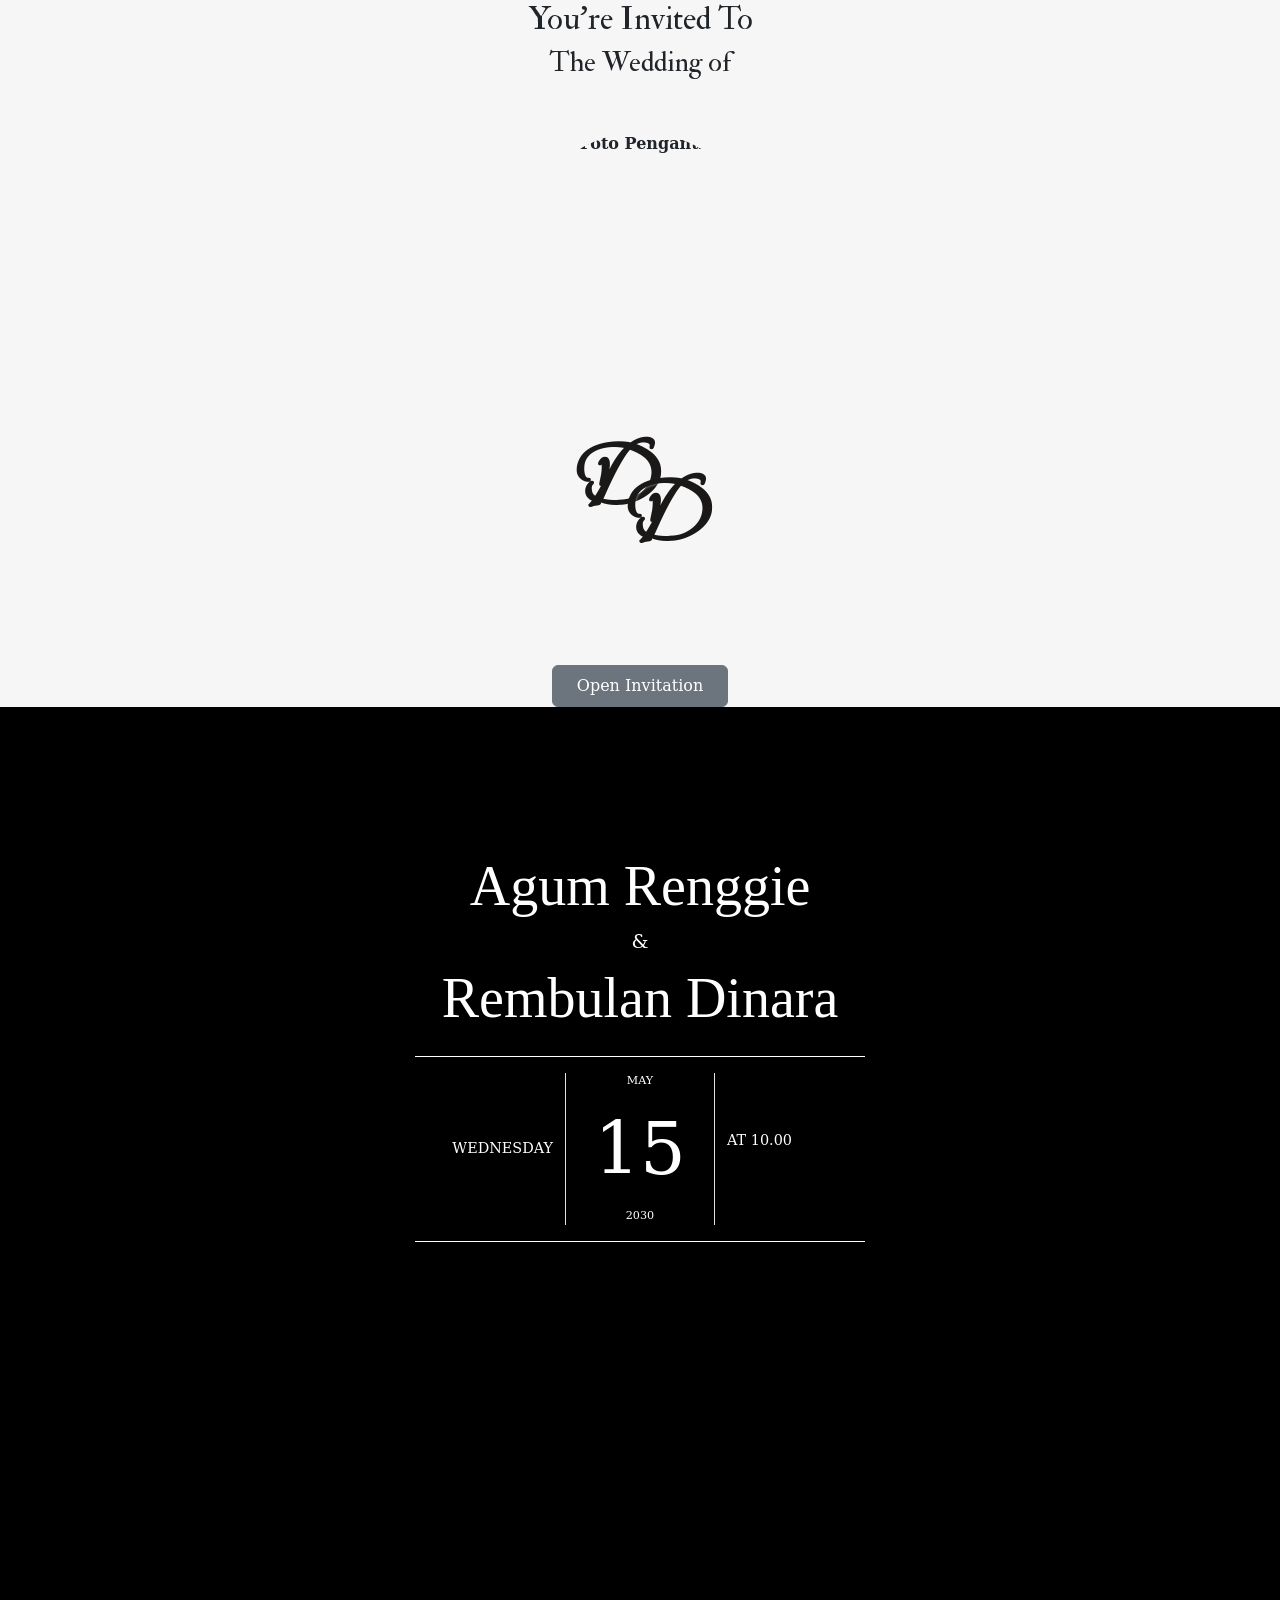
==== febri_nikah/index.html @ e2ac8981 "Add files via upload" ====
<!doctype html>
    <html lang="id">
    <head>
        <meta charset="UTF-8" />
        <meta name="viewport" content="width=device-width, initial-scale=1.0" />
        <title>Undangan Pernikahan</title>
        <link
        href="https://cdn.jsdelivr.net/npm/bootstrap@5.3.8/dist/css/bootstrap.min.css"
        rel="stylesheet"
        integrity="sha384-sRIl4kxILFvY47J16cr9ZwB07vP4J8+LH7qKQnuqkuIAvNWLzeN8tE5YBujZqJLB"
        crossorigin="anonymous"
        />
        <link rel="stylesheet" href="asset/style.css" />
        <link rel="preconnect" href="https://fonts.googleapis.com" />
        <link rel="preconnect" href="https://fonts.gstatic.com" crossorigin />
        <link
        href="https://fonts.googleapis.com/css2?family=My+Soul&display=swap"
        rel="stylesheet"
        />
        <link href="https://fonts.googleapis.com/css2?family=IM+Fell+Double+Pica&display=swap" rel="stylesheet">
        <style>
            body, html {
                margin: 0;
                padding: 0;
                overflow-x: hidden;
            }
            .rowen {
                position: relative;
                width: 100%;
                min-height: 100vh; 
                display: flex;
                flex-direction: column;
                justify-content: center;
                align-items: center;
                z-index: 1;
            }
            .rowen::before {
                content: '';
                position: absolute;
                top: 0;
                left: 0;
                right: 0;
                bottom: 0;
                overflow: hidden;
                background-image: url('asset/image/pemandangan.jpg'); 
                background-size: cover;
                background-position: center;
                filter: blur(8px);
                transform: scale(1.1); 
                z-index: -1;
    }
    .rowen::after {
        content: '';
        position: absolute;
        top: 0;
        left: 0;
        right: 0;
        bottom: 0;
        background: rgba(255, 255, 255, 0.2); 
        z-index: -1;
    }
    .font-pica {
        font-family: 'IM Fell Double Pica', serif;
        /* font-style: italic;  */
    font-weight: 200;
    }
    .foto-oval {
        width: 325px;
        height: 465px;
        margin: 20px auto;
        /* border: 2px solid #000; */
        border-radius: 50%;
        overflow: hidden;
        position: relative; 
    }

    .foto-oval img {
        width: 100%;
        height: 100%;
        object-fit: cover;
        z-index: 1;
    }

    .inisial-overlay {
        position: absolute;
        z-index: 2;
        font-family: 'My Soul', cursive;
        font-size: 5rem;
        color: #1b1818;
        margin: 0;
        line-height: 1; 
        text-shadow: 1px 1px 2px rgba(255, 255, 255, 0.3);
    }
    .inisial-1 {
        bottom: 80px;  
        left: 30%;   
        transform: rotate(-8px); 
    }


    .inisial-2 {
        bottom: 44px;  
        right: 30%;    
        transform: rotate(8px); 
    }
    /* .out {
        outline: solid 1px red;
    }
    .row {
        outline: red solid;
    } */
        table {
        border-collapse: collapse; 
        /* width: 700px;              
        height: 200px;            */
        text-align: center;
        margin: 20px auto; 
        

    }
    /* table, th, td {
        border: 1px solid black;  
    } */

    td {
        width: 33.33%;            
        height: 33.33%;           
        padding: 1px;
        background-color: #f2f2f2; 
        font-size: 2rem;
    }
    .Big {
        /* width: 33.33%;            
        height: 33.33%;  */
        padding: 1px;
        background-color: #f2f2f2; 
        font-size: 100px;
    }
    .kanan {
        text-align: right;
    }
    .kiri {
        text-align: left;
    }
    .invitation-card {
        outline: red;
    }

#konten {
    /* display: n; */
    min-height: 100vh;
    padding: 50px 0;
    background-color: #000000;
}


.guest-name {
    font-family: 'My Soul', cursive;
    margin-bottom: 0.5rem;
}

.top-section h1 {
    font-family: 'IM Fell Double Pica', serif;
    font-size: 1.5rem;
    color: #555;
    margin: 10px 0;
}


.tanggal {
    font-family: 'IM Fell Double Pica', serif;
    font-size: 1.2rem;
    text-transform: uppercase;
    letter-spacing: 2px;
}
.out {
    outline: red;
}
    </style>
    </head>
<body>
    <div class="container-fluid p-0">
    <div class="row rowen m-0">
        
        <div class="col-12 mt-6 text-center">
        <h1 class="fs-2 font-pica">You're Invited To</h1>
        <h1 class="fs-3 font-pica">The Wedding of</h1>
        </div>

        <div class="col-12 text-center mt-4">
        <div class="foto-oval fw-bold">
            <img src="asset/image/guah.jpg" alt="Foto Pengantin">
            <span class="inisial-overlay inisial-1">D</span>
            <span class="inisial-overlay inisial-2">D</span>
        </div>
        </div>

        <div class="col-12 text-center mt-5">
    <a type="button" id="btn-open" class="btn btn-secondary px-4 py-2">Open Invitation</a>
</div>

<main id="konten">
    <div class="container mt-5 py-5">
  <div class="row justify-content-center">
    <div class="col-md-6 text-center text-white" >
      
      <div class="mb-4">
        <h2 style="font-family: 'Pinyon Script', cursive; font-size: 3.5rem;">
          Agum Renggie
        </h2>
        <span class="d-block my-2" style="font-size: 1.2rem;">&</span>
        <h2 style="font-family: 'Pinyon Script', cursive; font-size: 3.5rem;">
          Rembulan Dinara
        </h2>
      </div>

      <div class="row align-items-center gap-0 border-top border-bottom border-white py-3" style="max-width: 450px; margin: 0 auto;">
        
        <div class="col-4  column-gap-0">
          <p class="mb-0 text-uppercase" style="text-align: right; font-size: 0.9rem;">Wednesday</p>
        </div>

        <div class="col-4 px-2 border-end border-start">
          <div class="text-uppercase small" style="text-align: center; font-size: 0.7rem;">May</div>
          <div class="fw-normal" style="font-size: 4.5rem; margin: 5px 0; text-align: center;">15</div>
          <div class="small" style="text-align: center; font-size: 0.7rem;">2030</div>
        </div>

        <div class="col-4 e">
          <p class="mt-0 text-uppercase" style="text-align: left; font-size: 0.9rem;">At 10.00</p>
        </div>

      </div>

    </div>
  </div>
</div>
</main>

    </div>    
    <script src="https://cdn.jsdelivr.net/npm/bootstrap@5.3.8/dist/js/bootstrap.bundle.min.js"
        integrity="sha384-FKyoEForCGlyvwx9Hj09JcYn3nv7wiPVlz7YYwJrWVcXK/BmnVDxM+D2scQbITxI"
        crossorigin="anonymous"></script>
    <script>

    // document.addEventListener('DOMContentLoaded', function() {
    //     const btnOpen = document.getElementById('btn-open');
    //     const konten = document.getElementById('konten');

    //     konten.style.display = 'none';

    //     btnOpen.addEventListener('click', function() {
    //         konten.style.display = 'block';

    //         konten.scrollIntoView({ 
    //             behavior: 'smooth' 
    //         });

    //         console.log("Undangan Dibuka");
    //     });
    // });
</script>
    </body>
    </html>
---- febri_nikah/asset/style.css ----
* {
    margin: 0;
    padding: 0;
    box-sizing: border-box;
    font-family: 'Serif', 'Palatino', 'Georgia', serif; /* Gunakan font serif agar terlihat elegan */
}
@font-face {
    font-family: "my soul";
    src: url(/asset/MySoul.ttf);
}

body {
    background-color: #f4f4f4;
    margin: 0;
    padding: 0;
    width: 100%;
    /* Jangan pakai display: flex di sini agar alur halaman natural (menumpuk ke bawah) */
    display: block; 
    overflow-x: hidden;
}

.invitation-card {
    position: relative;
    width: 100%;       /* Full screen di HP */
    height: 100vh;     /* Tinggi penuh layar HP */
    background-image: url('asset/image/woman.jpg');
    background-size: cover;
    background-position: center;
    overflow: hidden;
}

/* --- KODE UNTUK DESKTOP (Layar > 768px) --- */
@media screen and (min-width: 768px) {

    .invitation-card {
        width: 800px;        
        height: 800px;      
        border-radius: 20px;  
        box-shadow: 0 10px 30px rgba(72, 69, 69, 0.5);
        margin: 20px;
    }

    .content {
        padding: 80px 30px;  
    }
}

.content {
    position: relative;
    z-index: 2;
    width: 100%;
    height: 100%; 
    padding: 70px 30px; 
    display: flex;
    flex-direction: column;
    justify-content: space-between; 
    align-items: center;
    text-align: center;
    color: rgb(57, 52, 52);
}

.oval-frame {
    color: #1b1818; 
    margin: 0;
    line-height: 1;
    font-weight: bold; 
    text-transform: none; 
    width: 280px;           
    height: 460px;          
    border: 2px solid rgb(0, 0, 0); 
    border-radius: 50%;   
    display: flex;
    justify-content: center;
    align-items: center;
    background: rgba(255, 255, 255, 0.1); 
    backdrop-filter: blur(5px);           
    margin: 20px auto;      
}

.oval-frame h1 {
    font-weight: 800;
    font-size: 6rem;
    font-family: "my soul";
}

/* Tipografi */
.dear { 
    font-size: 1.8rem; 
    text-shadow: 1px 1px 4px rgba(41, 39, 39, 0.5); 
}

.guest-name { 
    font-size: 1.1rem; 
    margin-top: 12px;
    font-family: "my soul";
}

.initial-logo h1 {
    font-size: 6.5rem;
    font-family: 'Cursive', serif;
    opacity: 0.9;
}

.parent-text {
    font-size: 0.9rem;
    margin-bottom: 15px;
}

.btn-open {
    padding: 15px 40px;
    border-radius: 30px;
    border: 1px solid #1b1818;
    background: rgba(236, 235, 235, 0.8); 
    color: rgb(1, 0, 0);
    font-size: 1rem;
    cursor: pointer;
    transition: 0.3s;
    margin-bottom: 12px;
}
.btn-open:hover {
    transform: scale(1.1); 
    background: rgb(188, 178, 178);
    color: #1b1818;
}

.btn-open:active {
  
    transform: scale(0.3); 
}

.layar-undangan::after {
    content: '';
    position: absolute;
    top: 0;
    left: 0;
    width: 100%;
    height: 100%;
    background-color: rgba(0, 0, 0, 0.4); 
    z-index: 1;
}


.kotak-kalender {
    position: relative;
    z-index: 2; 
    background-color: rgba(220, 220, 220, 0.9); 
    width: 200px; 
    height: 300px; 
    border: 10px solid #666; 
    border-radius: 50px; 
    display: flex;
    flex-direction: column;
    justify-content: center;
    align-items: center;
    padding: 20px;
}


.teks-tanggal-atas {
    font-family: 'Vollkorn', serif; 
    font-size: 14px;
    color: #333;
    margin-bottom: 5px; 
}


.tanggal-bertumpuk {
    display: flex;
    flex-direction: column;
    align-items: center;
    gap: 0px; 
    font-family: "my soul";
}

.angka-miring {
    font-family: 'Playfair Display', serif; 
    font-style: italic; 
    font-size: 60px; 
    color: #333;
    line-height: 0.9; 
}

        /* Tambahan sedikit agar overlay menutupi layar penuh tapi tetap bisa di-scroll */
html {
    scroll-behavior: smooth;
    margin: 0;
    padding: 0;
    width: 100%;
    overflow-x: hidden;
}
.overlay {
    width: 100%;
    height: 100vh; /* Tinggi satu layar penuh */
    display: flex;
    flex-direction: column; /* Isi di dalamnya menumpuk ke bawah */
    justify-content: center;
    align-items: center;
    background-color: #ffffff;
 }
        
.invitation-card {
    width: 100%;
    height: 100vh; /* Tinggi satu layar penuh */
    display: flex;
    flex-direction: column; /* Isi di dalamnya menumpuk ke bawah */
    justify-content: center;
    align-items: center;
    background-color: #ffffff;
}
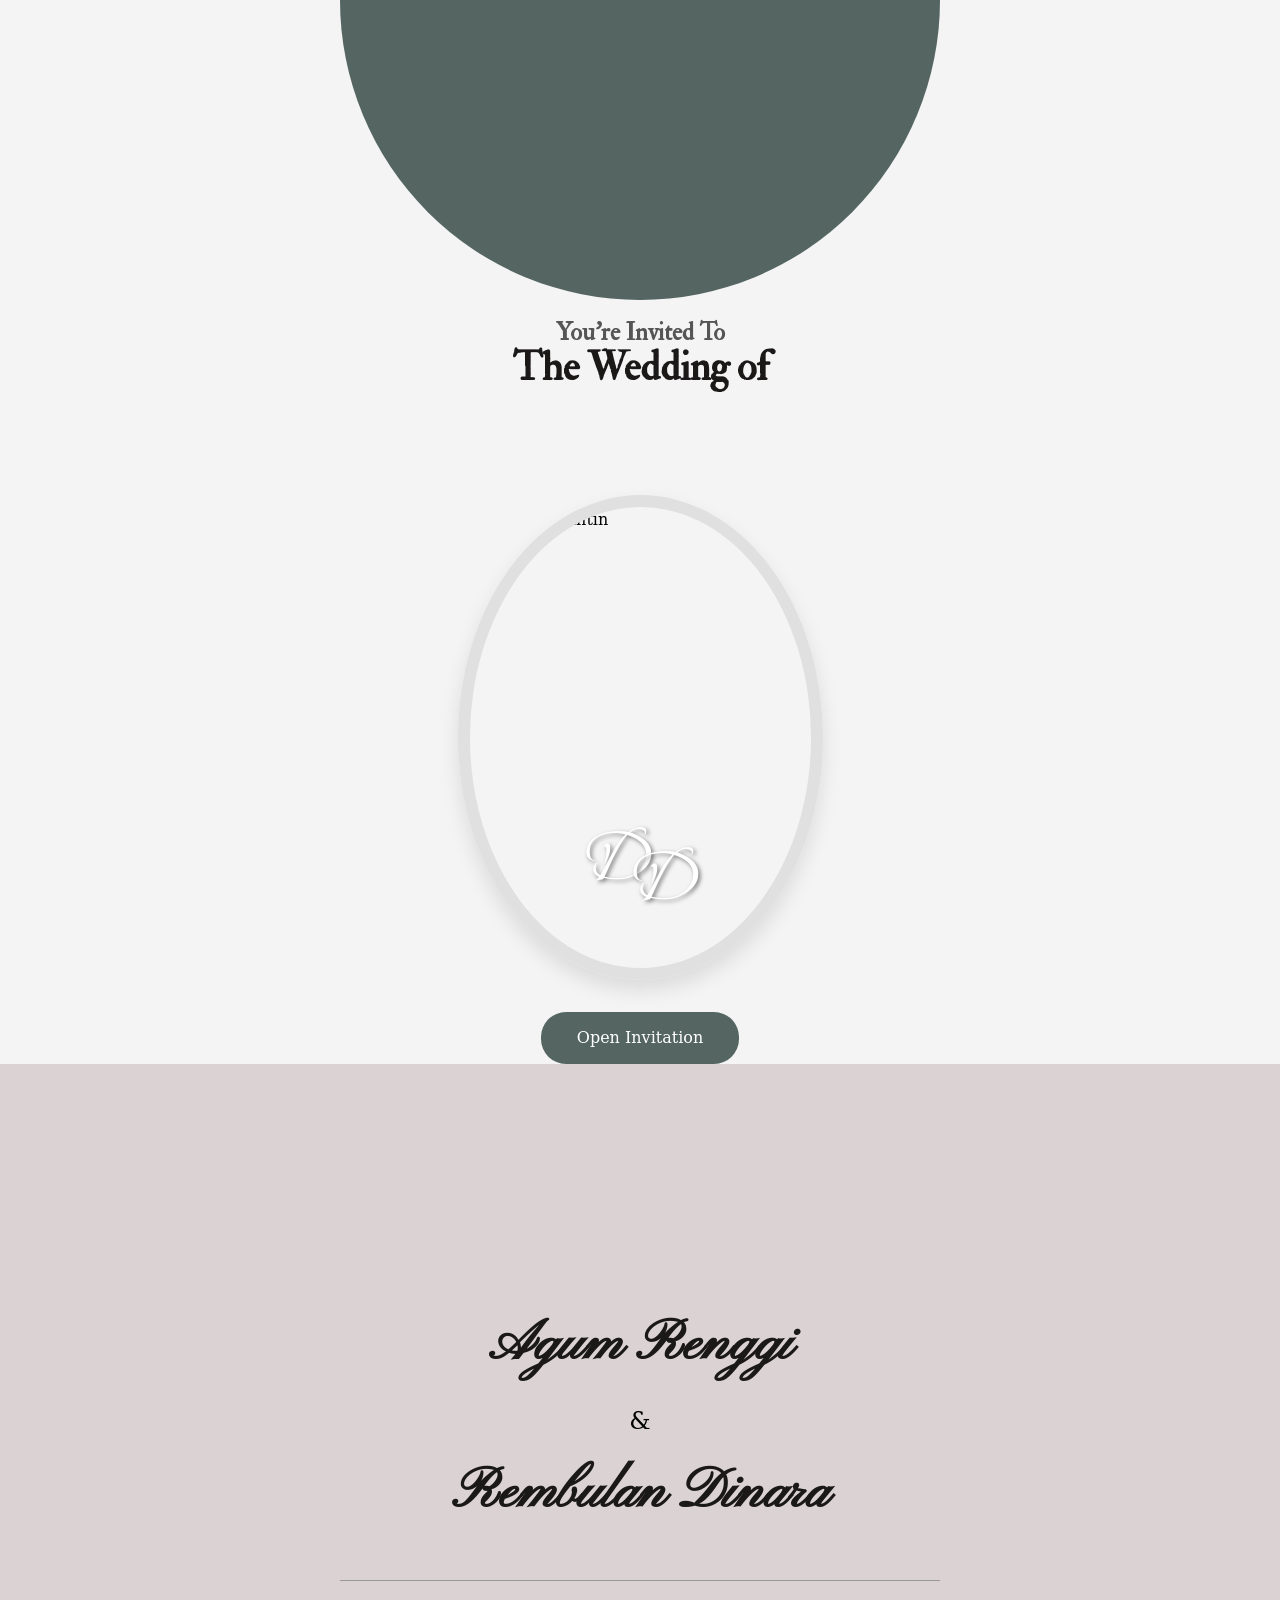
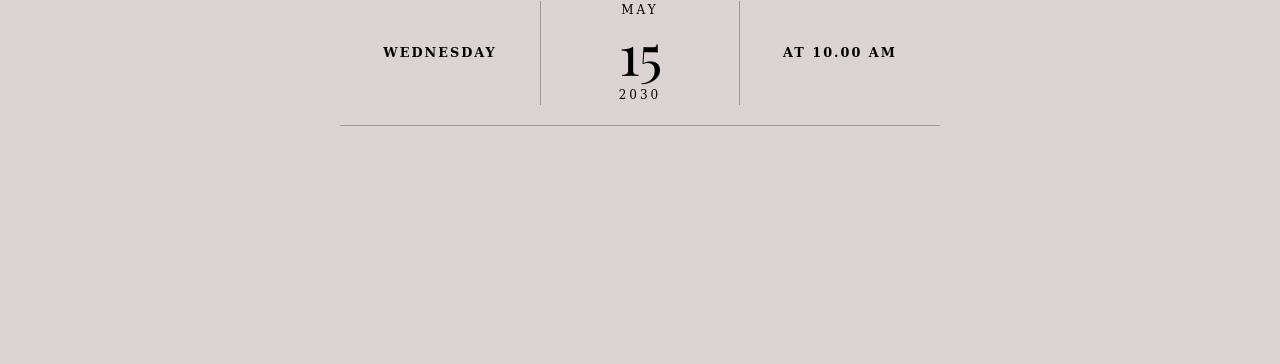
==== commit 7db6d33b: "Update index.html" ====
--- a/febri_nikah/index.html
+++ b/febri_nikah/index.html
@@ -1,264 +1,68 @@
-    <!doctype html>
-    <html lang="id">
-    <head>
-        <meta charset="UTF-8" />
-        <meta name="viewport" content="width=device-width, initial-scale=1.0" />
-        <title>Undangan Pernikahan</title>
-        <link
-        href="https://cdn.jsdelivr.net/npm/bootstrap@5.3.8/dist/css/bootstrap.min.css"
-        rel="stylesheet"
-        integrity="sha384-sRIl4kxILFvY47J16cr9ZwB07vP4J8+LH7qKQnuqkuIAvNWLzeN8tE5YBujZqJLB"
-        crossorigin="anonymous"
-        />
-        <link rel="stylesheet" href="asset/style.css" />
-        <link rel="preconnect" href="https://fonts.googleapis.com" />
-        <link rel="preconnect" href="https://fonts.gstatic.com" crossorigin />
-        <link
-        href="https://fonts.googleapis.com/css2?family=My+Soul&display=swap"
-        rel="stylesheet"
-        />
-        <link href="https://fonts.googleapis.com/css2?family=IM+Fell+Double+Pica&display=swap" rel="stylesheet">
-        <style>
-            body, html {
-                margin: 0;
-                padding: 0;
-                overflow-x: hidden;
-            }
-            .rowen {
-                position: relative;
-                width: 100%;
-                min-height: 100vh; 
-                display: flex;
-                flex-direction: column;
-                justify-content: center;
-                align-items: center;
-                z-index: 1;
-            }
-            .rowen::before {
-                content: '';
-                position: absolute;
-                top: 0;
-                left: 0;
-                right: 0;
-                bottom: 0;
-                overflow: hidden;
-                background-image: url('asset/image/pemandangan.jpg'); 
-                background-size: cover;
-                background-position: center;
-                filter: blur(8px);
-                transform: scale(1.1); 
-                z-index: -1;
-    }
-    .rowen::after {
-        content: '';
-        position: absolute;
-        top: 0;
-        left: 0;
-        right: 0;
-        bottom: 0;
-        background: rgba(255, 255, 255, 0.2); 
-        z-index: -1;
-    }
-    .font-pica {
-        font-family: 'IM Fell Double Pica', serif;
-        /* font-style: italic;  */
-    font-weight: 200;
-    }
-    .foto-oval {
-        width: 325px;
-        height: 465px;
-        margin: 20px auto;
-        /* border: 2px solid #000; */
-        border-radius: 50%;
-        overflow: hidden;
-        position: relative; 
-    }
+<!DOCTYPE html>
+<html lang="id">
+<head>
+    <meta charset="UTF-8" />
+    <meta name="viewport" content="width=device-width, initial-scale=1.0" />
+    <title>Undangan Pernikahan</title>
+    
+    <link rel="preconnect" href="https://fonts.googleapis.com" />
+    <link rel="preconnect" href="https://fonts.gstatic.com" crossorigin />
+    <link href="https://fonts.googleapis.com/css2?family=IM+Fell+Double+Pica&family=My+Soul&family=Pinyon+Script&family=Playfair+Display:ital@1&family=Vollkorn&display=swap" rel="stylesheet">
+    
+    <link rel="stylesheet" href="asset/style.css" />
+</head>
+<body>
 
-    .foto-oval img {
-        width: 100%;
-        height: 100%;
-        object-fit: cover;
-        z-index: 1;
-    }
+    <div class="wedding-container">
+        <header class="invitation-header">
+        <div class="lengkung"></div>
 
-    .inisial-overlay {
-        position: absolute;
-        z-index: 2;
-        font-family: 'My Soul', cursive;
-        font-size: 5rem;
-        color: #1b1818;
-        margin: 0;
-        line-height: 1; 
-        text-shadow: 1px 1px 2px rgba(255, 255, 255, 0.3);
-    }
-    .inisial-1 {
-        bottom: 80px;  
-        left: 30%;   
-        transform: rotate(-8px); 
-    }
+    <div class="header-text">
+        <h1 class="title-small">You're Invited To</h1>
+        <h2 class="title-main">The Wedding of</h2>
+    </div>
+    
+    <div class="photo-section">
+        </div>
+            <div class="photo-section">
+                <div class="foto-oval">
+                    <img src="asset/image/guah.jpg" alt="Foto Pengantin">
+                    <span class="inisial-overlay inisial-1">D</span>
+                    <span class="inisial-overlay inisial-2">D</span>
+                </div>
+            </div>
 
+            <div class="button-wrapper">
+                <a href="#konten" id="btn-open" class="btn-custom">Open Invitation</a>
+            </div>
+        </header>
 
-    .inisial-2 {
-        bottom: 44px;  
-        right: 30%;    
-        transform: rotate(8px); 
-    }
-    /* .out {
-        outline: solid 1px red;
-    }
-    .row {
-        outline: red solid;
-    } */
-        table {
-        border-collapse: collapse; 
-        /* width: 700px;              
-        height: 200px;            */
-        text-align: center;
-        margin: 20px auto; 
-        
+        <main id="konten">
+            <div class="content-container">
+                <div class="couple-names">
+                    <h2 class="name-text">Agum Renggi</h2>
+                    <span class="ampersand">&</span>
+                    <h2 class="name-text">Rembulan Dinara</h2>
+                </div>
 
-    }
-    /* table, th, td {
-        border: 1px solid black;  
-    } */
+                <div class="date-grid">
+                    <div class="day-col">
+                        <p>WEDNESDAY</p>
+                    </div>
 
-    td {
-        width: 33.33%;            
-        height: 33.33%;           
-        padding: 1px;
-        background-color: #f2f2f2; 
-        font-size: 2rem;
-    }
-    .Big {
-        /* width: 33.33%;            
-        height: 33.33%;  */
-        padding: 1px;
-        background-color: #f2f2f2; 
-        font-size: 100px;
-    }
-    .kanan {
-        text-align: right;
-    }
-    .kiri {
-        text-align: left;
-    }
-    .invitation-card {
-        outline: red;
-    }
+                    <div class="date-col">
+                        <div class="month">MAY</div>
+                        <div class="day-number">15</div>
+                        <div class="year">2030</div>
+                    </div>
 
-#konten {
-    /* display: n; */
-    min-height: 100vh;
-    padding: 50px 0;
-    background-color: #000000;
-}
+                    <div class="time-col">
+                        <p>AT 10.00 AM</p>
+                    </div>
+                </div>
+            </div>
+        </main>
+    </div>
 
-
-.guest-name {
-    font-family: 'My Soul', cursive;
-    margin-bottom: 0.5rem;
-}
-
-.top-section h1 {
-    font-family: 'IM Fell Double Pica', serif;
-    font-size: 1.5rem;
-    color: #555;
-    margin: 10px 0;
-}
-
-
-.tanggal {
-    font-family: 'IM Fell Double Pica', serif;
-    font-size: 1.2rem;
-    text-transform: uppercase;
-    letter-spacing: 2px;
-}
-.out {
-    outline: red;
-}
-    </style>
-    </head>
-<body>
-    <div class="container-fluid p-0">
-    <div class="row rowen m-0">
-        
-        <div class="col-12 mt-6 text-center">
-        <h1 class="fs-2 font-pica">You're Invited To</h1>
-        <h1 class="fs-3 font-pica">The Wedding of</h1>
-        </div>
-
-        <div class="col-12 text-center mt-4">
-        <div class="foto-oval fw-bold">
-            <img src="asset/image/guah.jpg" alt="Foto Pengantin">
-            <span class="inisial-overlay inisial-1">D</span>
-            <span class="inisial-overlay inisial-2">D</span>
-        </div>
-        </div>
-
-        <div class="col-12 text-center mt-5">
-    <a type="button" id="btn-open" class="btn btn-secondary px-4 py-2">Open Invitation</a>
-</div>
-
-<main id="konten">
-    <div class="container mt-5 py-5">
-  <div class="row justify-content-center">
-    <div class="col-md-6 text-center text-white" >
-      
-      <div class="mb-4">
-        <h2 style="font-family: 'Pinyon Script', cursive; font-size: 3.5rem;">
-          Agum Renggie
-        </h2>
-        <span class="d-block my-2" style="font-size: 1.2rem;">&</span>
-        <h2 style="font-family: 'Pinyon Script', cursive; font-size: 3.5rem;">
-          Rembulan Dinara
-        </h2>
-      </div>
-
-      <div class="row align-items-center gap-0 border-top border-bottom border-white py-3" style="max-width: 450px; margin: 0 auto;">
-        
-        <div class="col-4  column-gap-0">
-          <p class="mb-0 text-uppercase" style="text-align: right; font-size: 0.9rem;">Wednesday</p>
-        </div>
-
-        <div class="col-4 px-2 border-end border-start">
-          <div class="text-uppercase small" style="text-align: center; font-size: 0.7rem;">May</div>
-          <div class="fw-normal" style="font-size: 4.5rem; margin: 5px 0; text-align: center;">15</div>
-          <div class="small" style="text-align: center; font-size: 0.7rem;">2030</div>
-        </div>
-
-        <div class="col-4 e">
-          <p class="mt-0 text-uppercase" style="text-align: left; font-size: 0.9rem;">At 10.00</p>
-        </div>
-
-      </div>
-
-    </div>
-  </div>
-</div>
-</main>
-
-    </div>    
-    <script src="https://cdn.jsdelivr.net/npm/bootstrap@5.3.8/dist/js/bootstrap.bundle.min.js"
-        integrity="sha384-FKyoEForCGlyvwx9Hj09JcYn3nv7wiPVlz7YYwJrWVcXK/BmnVDxM+D2scQbITxI"
-        crossorigin="anonymous"></script>
-    <script>
-
-    // document.addEventListener('DOMContentLoaded', function() {
-    //     const btnOpen = document.getElementById('btn-open');
-    //     const konten = document.getElementById('konten');
-
-    //     konten.style.display = 'none';
-
-    //     btnOpen.addEventListener('click', function() {
-    //         konten.style.display = 'block';
-
-    //         konten.scrollIntoView({ 
-    //             behavior: 'smooth' 
-    //         });
-
-    //         console.log("Undangan Dibuka");
-    //     });
-    // });
-</script>
-    </body>
-    </html>
+</body>
+</html>
--- a/febri_nikah/asset/style.css
+++ b/febri_nikah/asset/style.css
@@ -1,209 +1,206 @@
+/* --- Reset & Base Styles --- */
 * {
     margin: 0;
     padding: 0;
     box-sizing: border-box;
-    font-family: 'Serif', 'Palatino', 'Georgia', serif; /* Gunakan font serif agar terlihat elegan */
-}
-@font-face {
-    font-family: "my soul";
-    src: url(/asset/MySoul.ttf);
+}
+
+html {
+    scroll-behavior: smooth;
 }
 
 body {
     background-color: #f4f4f4;
-    margin: 0;
-    padding: 0;
-    width: 100%;
-    /* Jangan pakai display: flex di sini agar alur halaman natural (menumpuk ke bawah) */
-    display: block; 
+    font-family: 'Serif', 'Georgia', serif;
     overflow-x: hidden;
-}
-
-.invitation-card {
+    line-height: 1.6;
+}
+
+/* --- Layout Container --- */
+.wedding-container {
+    position: relative; 
+    overflow: hidden;
+    width: 100%;
+    min-height: 100vh;
+}
+
+
+.title-small {
+    font-family: 'IM Fell Double Pica', serif;
+    font-size: 1.5rem;
+    color: #555;
+    margin-bottom: 0.5rem;
+}
+
+.title-main {
+    font-family: 'IM Fell Double Pica', serif;
+    font-size: 2.5rem;
+    font-weight: bold;
+    color: #1b1818;
+}
+.invitation-header {
     position: relative;
-    width: 100%;       /* Full screen di HP */
-    height: 100vh;     /* Tinggi penuh layar HP */
-    background-image: url('asset/image/woman.jpg');
-    background-size: cover;
-    background-position: center;
-    overflow: hidden;
-}
-
-/* --- KODE UNTUK DESKTOP (Layar > 768px) --- */
-@media screen and (min-width: 768px) {
-
-    .invitation-card {
-        width: 800px;        
-        height: 800px;      
-        border-radius: 20px;  
-        box-shadow: 0 10px 30px rgba(72, 69, 69, 0.5);
-        margin: 20px;
-    }
-
-    .content {
-        padding: 80px 30px;  
-    }
-}
-
-.content {
-    position: relative;
-    z-index: 2;
-    width: 100%;
-    height: 100%; 
-    padding: 70px 30px; 
+    width: 100%;
+    min-height: 100vh;
     display: flex;
     flex-direction: column;
-    justify-content: space-between; 
     align-items: center;
+    padding-top: 320px; 
+    overflow: hidden;
+
+}
+
+.lengkung {
+    position: absolute;
+    width: 600px;
+    height: 600px; 
+    background-color: #556662;
+    border-radius: 50%;
+    top: -300px; 
+    left: 50%;
+    transform: translateX(-50%);
+    z-index: 1;
+    display: flex;
+    flex-direction: column;
+    justify-content: flex-end;
+    align-items: center;    
+    
+    padding-bottom: 0;         
+    overflow: hidden;        
+}
+.header-text {
     text-align: center;
-    color: rgb(57, 52, 52);
-}
-
-.oval-frame {
-    color: #1b1818; 
+    color: white;
+    margin-bottom: 0; 
+    line-height: 1.1; 
+    padding-bottom: 5px;
+}
+
+.title-small, .title-main {
     margin: 0;
-    line-height: 1;
-    font-weight: bold; 
-    text-transform: none; 
-    width: 280px;           
-    height: 460px;          
-    border: 2px solid rgb(0, 0, 0); 
-    border-radius: 50%;   
+}
+.photo-section {
+    margin-top: 50px; /* Sekarang margin ini akan memberi jarak dari batas atas header */
+    z-index: 1; /* Pastikan foto di atas lengkung jika bertumpuk */
+}
+
+.foto-oval {
+    position: relative;
+    width: 365px;
+    height: 485px;
+    border: 12px solid #e0e0e0;
+    border-radius: 50%; /* Bentuk Oval */
+    overflow: hidden;
+    box-shadow: 0 10px 20px rgba(0,0,0,0.1);
+}
+
+.foto-oval img {
+    width: 100%;
+    height: 100%;
+    object-fit: cover;
+}
+
+/* --- Inisial Overlay --- */
+.inisial-overlay {
+    position: absolute;
+    font-family: 'My Soul', cursive;
+    font-size: 4rem;
+    color: white;
+    text-shadow: 2px 2px 4px rgba(0,0,0,0.5);
+    z-index: 2;
+}
+
+.inisial-1 { bottom: 60px; left: 34%; transform: rotate(-8px); }
+.inisial-2 { bottom: 40px; right: 34%; transform: rotate(8px); }
+
+
+/* --- Buttons --- */
+.button-wrapper {
+    margin-top: 2rem;
+}
+
+.btn-custom {
+    display: inline-block;
+    padding: 12px 35px;
+    background-color: #556662;
+    color: white;
+    text-decoration: none;
+    border-radius: 25px;
+    font-size: 1rem;
+    transition: all 0.3s ease;
+    border: 1px solid transparent;
+}
+
+.btn-custom:hover {
+    background-color: #3e4b48;
+    transform: translateY(-3px);
+}
+
+/* --- Content Section --- */
+#konten {
+    min-height: 100vh;
+    background-color: #dbd3d3;
+    padding: 80px 20px;
     display: flex;
     justify-content: center;
     align-items: center;
-    background: rgba(255, 255, 255, 0.1); 
-    backdrop-filter: blur(5px);           
-    margin: 20px auto;      
-}
-
-.oval-frame h1 {
-    font-weight: 800;
-    font-size: 6rem;
-    font-family: "my soul";
-}
-
-/* Tipografi */
-.dear { 
-    font-size: 1.8rem; 
-    text-shadow: 1px 1px 4px rgba(41, 39, 39, 0.5); 
-}
-
-.guest-name { 
-    font-size: 1.1rem; 
-    margin-top: 12px;
-    font-family: "my soul";
-}
-
-.initial-logo h1 {
-    font-size: 6.5rem;
-    font-family: 'Cursive', serif;
-    opacity: 0.9;
-}
-
-.parent-text {
-    font-size: 0.9rem;
-    margin-bottom: 15px;
-}
-
-.btn-open {
-    padding: 15px 40px;
-    border-radius: 30px;
-    border: 1px solid #1b1818;
-    background: rgba(236, 235, 235, 0.8); 
-    color: rgb(1, 0, 0);
-    font-size: 1rem;
-    cursor: pointer;
-    transition: 0.3s;
-    margin-bottom: 12px;
-}
-.btn-open:hover {
-    transform: scale(1.1); 
-    background: rgb(188, 178, 178);
+}
+
+.content-container {
+    text-align: center;
+    max-width: 600px;
+    width: 100%;
+}
+
+.name-text {
+    font-family: 'Pinyon Script', cursive;
+    font-size: 3.5rem;
     color: #1b1818;
 }
 
-.btn-open:active {
-  
-    transform: scale(0.3); 
-}
-
-.layar-undangan::after {
-    content: '';
-    position: absolute;
-    top: 0;
-    left: 0;
-    width: 100%;
-    height: 100%;
-    background-color: rgba(0, 0, 0, 0.4); 
-    z-index: 1;
-}
-
-
-.kotak-kalender {
-    position: relative;
-    z-index: 2; 
-    background-color: rgba(220, 220, 220, 0.9); 
-    width: 200px; 
-    height: 300px; 
-    border: 10px solid #666; 
-    border-radius: 50px; 
-    display: flex;
-    flex-direction: column;
-    justify-content: center;
+.ampersand {
+    display: block;
+    font-size: 1.5rem;
+    margin: 10px 0;
+}
+
+/* --- Date Grid (Responsive) --- */
+.date-grid {
+    display: grid;
+    grid-template-columns: 1fr 1fr 1fr;
     align-items: center;
-    padding: 20px;
-}
-
-
-.teks-tanggal-atas {
-    font-family: 'Vollkorn', serif; 
-    font-size: 14px;
-    color: #333;
-    margin-bottom: 5px; 
-}
-
-
-.tanggal-bertumpuk {
-    display: flex;
-    flex-direction: column;
-    align-items: center;
-    gap: 0px; 
-    font-family: "my soul";
-}
-
-.angka-miring {
-    font-family: 'Playfair Display', serif; 
-    font-style: italic; 
-    font-size: 60px; 
-    color: #333;
-    line-height: 0.9; 
-}
-
-        /* Tambahan sedikit agar overlay menutupi layar penuh tapi tetap bisa di-scroll */
-html {
-    scroll-behavior: smooth;
-    margin: 0;
-    padding: 0;
-    width: 100%;
-    overflow-x: hidden;
-}
-.overlay {
-    width: 100%;
-    height: 100vh; /* Tinggi satu layar penuh */
-    display: flex;
-    flex-direction: column; /* Isi di dalamnya menumpuk ke bawah */
-    justify-content: center;
-    align-items: center;
-    background-color: #ffffff;
- }
-        
-.invitation-card {
-    width: 100%;
-    height: 100vh; /* Tinggi satu layar penuh */
-    display: flex;
-    flex-direction: column; /* Isi di dalamnya menumpuk ke bawah */
-    justify-content: center;
-    align-items: center;
-    background-color: #ffffff;
-}+    border-top: 1px solid #999;
+    border-bottom: 1px solid #999;
+    padding: 20px 0;
+    margin-top: 40px;
+}
+
+.day-col p, .time-col p {
+    font-size: 0.8rem;
+    letter-spacing: 2px;
+    font-weight: bold;
+}
+
+.date-col {
+    border-left: 1px solid #999;
+    border-right: 1px solid #999;
+}
+
+.day-number {
+    font-size: 3.5rem;
+    font-family: 'Playfair Display', serif;
+    line-height: 1;
+    margin: 5px 0;
+}
+
+.month, .year {
+    font-size: 0.75rem;
+    letter-spacing: 3px;
+}
+
+/* --- Mobile Responsiveness --- */
+@media (max-width: 600px) {
+    .name-text { font-size: 2.5rem; }
+    .foto-oval { width: 240px; height: 340px; }
+    .day-number { font-size: 2.5rem; }
+}
